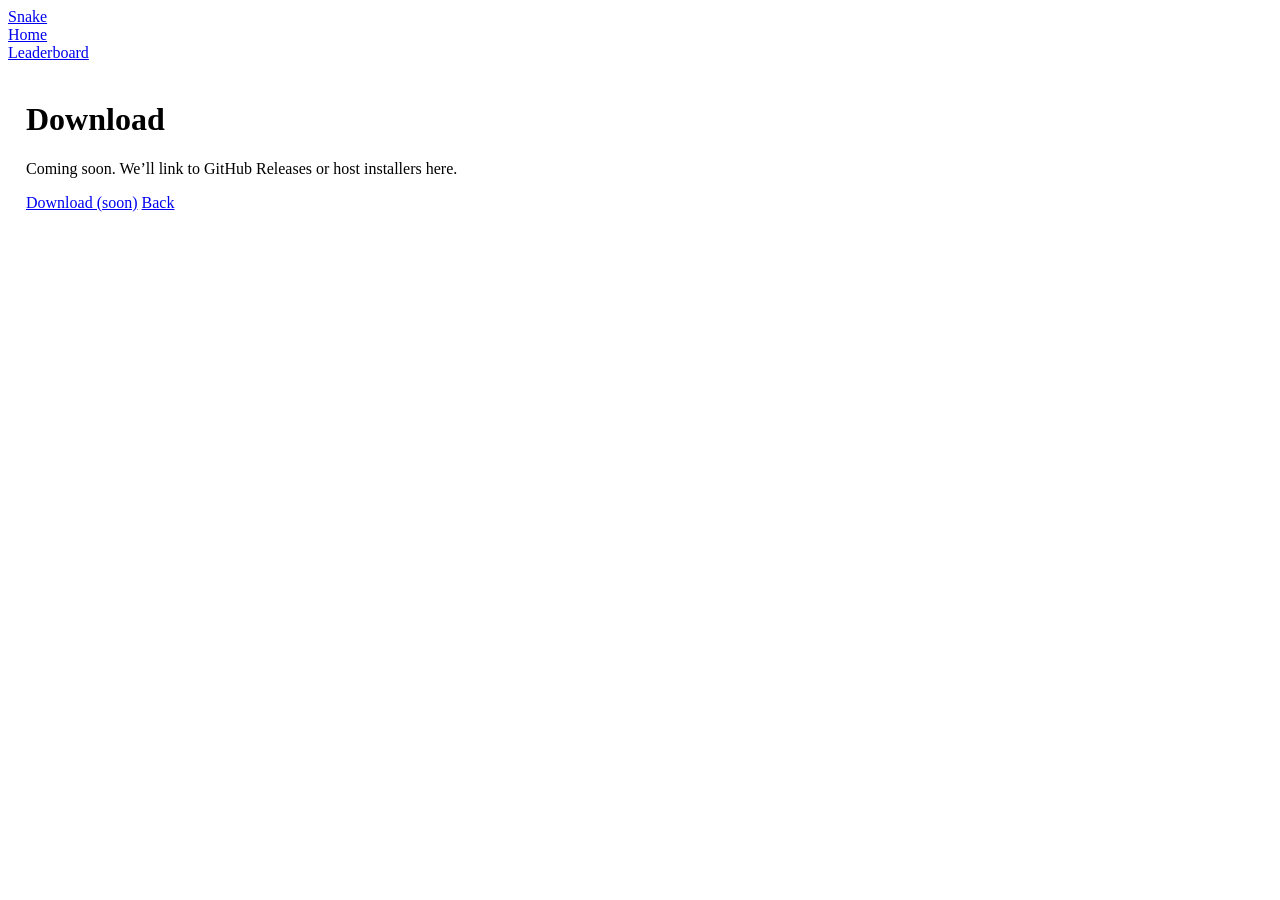
==== src/main/resources/static/about/index.html @ c4570f9c "first static page added" ====
<!doctype html><html lang="en"><head>
    <meta charset="utf-8"/><meta name="viewport" content="width=device-width,initial-scale=1"/>
    <title>Download — Snake</title>
    <link rel="stylesheet" href="/assets/styles.css"/>
</head><body>
<div class="bg"></div>
<header class="navwrap">
    <div class="nav container glass">
        <a class="brand" href="/"><span class="brand-dot"></span><span>Snake</span></a>
        <nav class="navlinks"><a class="btn ghost" href="/">Home</a></nav>
        <div class="navcta"><a class="btn" href="/leaderboard/">Leaderboard</a></div>
    </div>
</header>
<main class="container section">
    <div class="glass" style="padding:18px">
        <h1 class="h2">Download</h1>
        <p class="muted">Coming soon. We’ll link to GitHub Releases or host installers here.</p>
        <div class="actions">
            <a class="btn primary" href="#" onclick="return false;">Download (soon)</a>
            <a class="btn" href="/">Back</a>
        </div>
    </div>
</main>
</body></html>
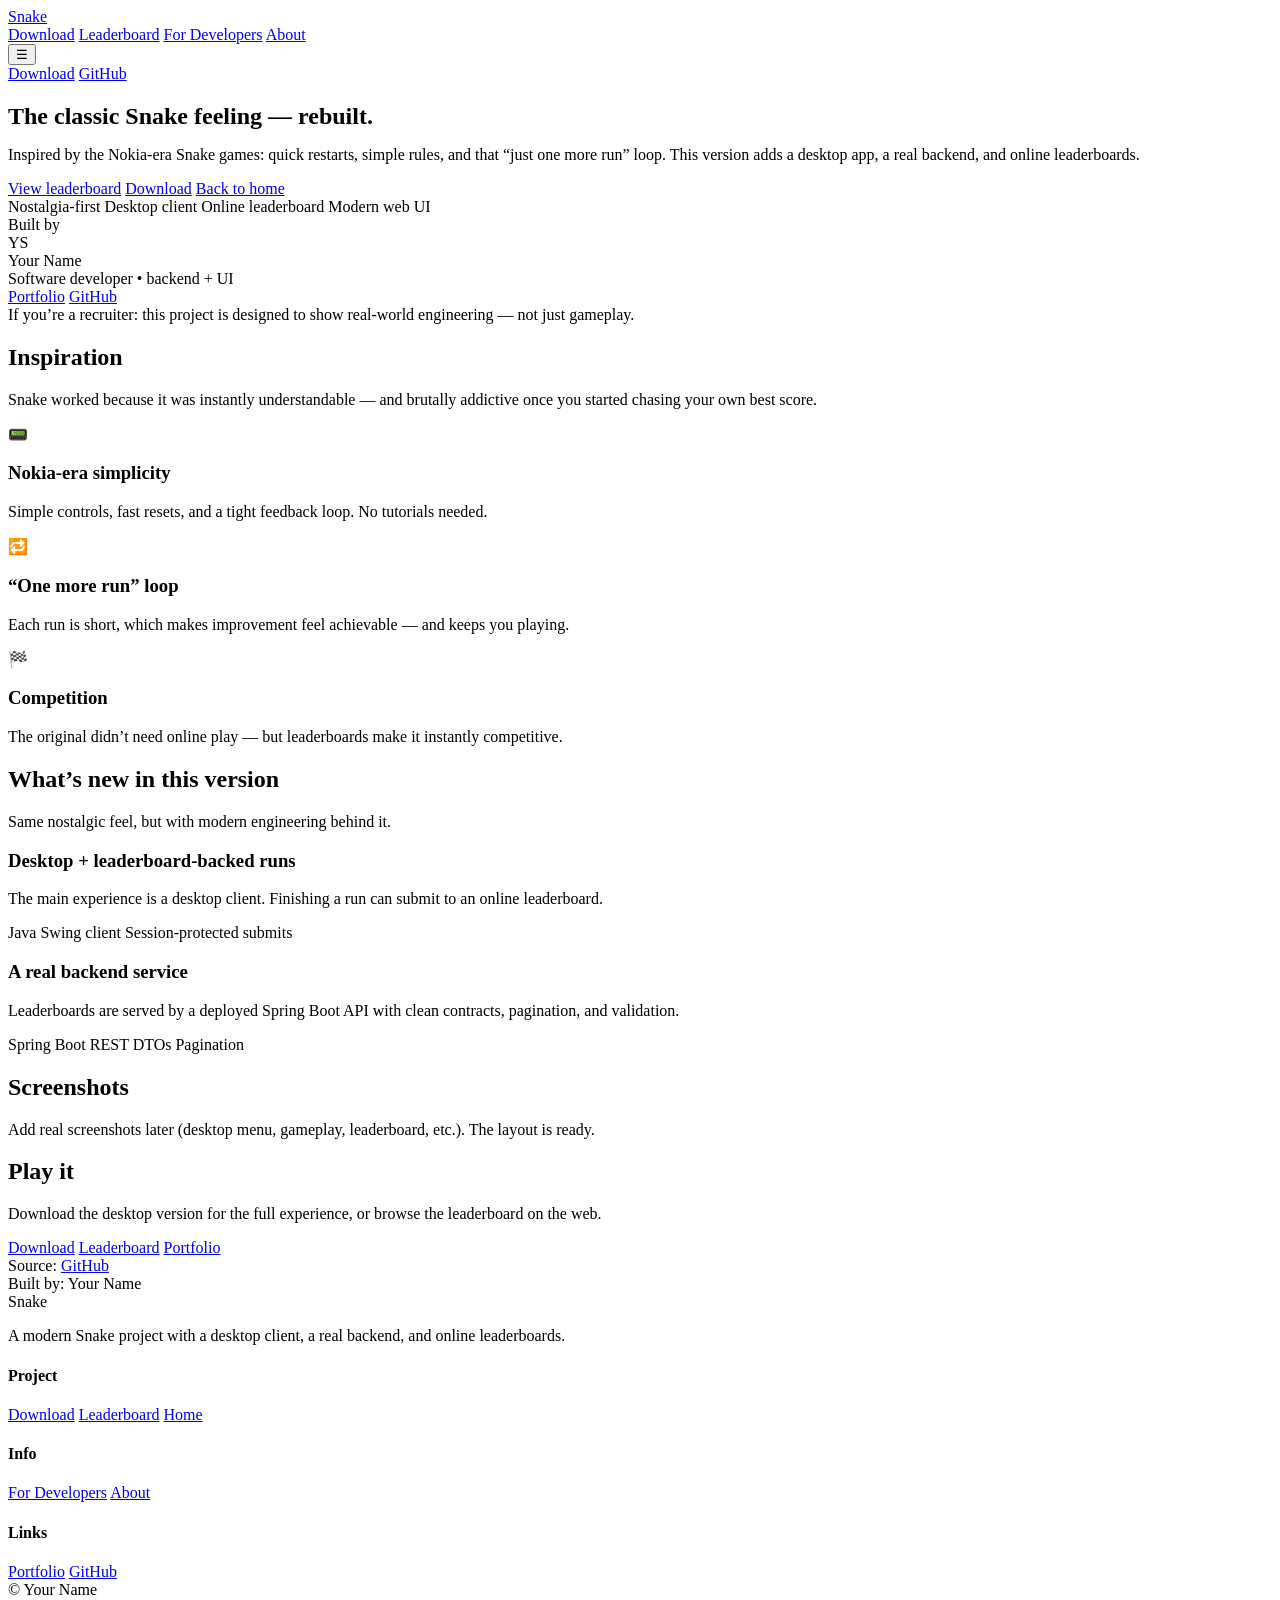
==== commit b657f4b7: "rough versions of each page is added" ====
--- a/src/main/resources/static/about/index.html
+++ b/src/main/resources/static/about/index.html
@@ -1,24 +1,264 @@
-<!doctype html><html lang="en"><head>
-    <meta charset="utf-8"/><meta name="viewport" content="width=device-width,initial-scale=1"/>
-    <title>Download — Snake</title>
-    <link rel="stylesheet" href="/assets/styles.css"/>
-</head><body>
+<!doctype html>
+<html lang="en">
+<head>
+    <meta charset="utf-8" />
+    <meta name="viewport" content="width=device-width, initial-scale=1" />
+    <title>About — Snake</title>
+    <meta name="description" content="About Snake: a modern take on a classic Nokia-era game with a desktop client, online leaderboard, and web presence." />
+    <link rel="stylesheet" href="/assets/styles.css" />
+</head>
+
+<body>
 <div class="bg"></div>
+
+<!-- NAV -->
 <header class="navwrap">
-    <div class="nav container glass">
-        <a class="brand" href="/"><span class="brand-dot"></span><span>Snake</span></a>
-        <nav class="navlinks"><a class="btn ghost" href="/">Home</a></nav>
-        <div class="navcta"><a class="btn" href="/leaderboard/">Leaderboard</a></div>
+    <div class="container navbar">
+        <div class="navpill glass">
+            <a class="brand" href="/" aria-label="Snake home">
+        <span class="brand-icon" aria-hidden="true">
+          <span class="dot"></span>
+          <span class="bar"></span>
+        </span>
+                <span class="brand-name">Snake</span>
+            </a>
+
+            <nav class="navlinks" aria-label="Primary">
+                <a href="/downloads/">Download</a>
+                <a href="/leaderboard/">Leaderboard</a>
+                <a href="/developers/">For Developers</a>
+                <a class="active" href="/about/">About</a>
+            </nav>
+
+            <button class="iconbtn" id="menuBtn" aria-label="Open menu" aria-expanded="false">☰</button>
+        </div>
+
+        <div class="navctas">
+            <a class="btn" href="/downloads/">Download</a>
+            <a class="btn primary" href="https://github.com/YOUR_GITHUB" target="_blank" rel="noopener">GitHub</a>
+        </div>
+    </div>
+
+    <div class="container mobilemenu glass" id="mobileMenu" hidden>
+        <a href="/downloads/">Download</a>
+        <a href="/leaderboard/">Leaderboard</a>
+        <a href="/developers/">For Developers</a>
+        <a href="/about/">About</a>
+        <a href="/">Home</a>
+        <a href="https://github.com/YOUR_GITHUB" target="_blank" rel="noopener">GitHub</a>
     </div>
 </header>
-<main class="container section">
-    <div class="glass" style="padding:18px">
-        <h1 class="h2">Download</h1>
-        <p class="muted">Coming soon. We’ll link to GitHub Releases or host installers here.</p>
-        <div class="actions">
-            <a class="btn primary" href="#" onclick="return false;">Download (soon)</a>
-            <a class="btn" href="/">Back</a>
-        </div>
-    </div>
+
+<main>
+    <!-- HERO -->
+    <section class="section container">
+        <div class="about-hero reveal up">
+            <div class="about-hero-left">
+                <h1 class="title" style="margin-bottom:10px;">
+                    The classic <span class="grad">Snake</span> feeling — rebuilt.
+                </h1>
+
+                <p class="subtitle">
+                    Inspired by the Nokia-era Snake games: quick restarts, simple rules, and that “just one more run” loop.
+                    This version adds a desktop app, a real backend, and online leaderboards.
+                </p>
+
+                <div class="actions" style="margin-top:16px;">
+                    <a class="btn primary" href="/leaderboard/">View leaderboard</a>
+                    <a class="btn" href="/downloads/">Download</a>
+                    <a class="btn" href="/">Back to home</a>
+                </div>
+
+                <div class="about-badges">
+                    <span class="pill">Nostalgia-first</span>
+                    <span class="pill">Desktop client</span>
+                    <span class="pill">Online leaderboard</span>
+                    <span class="pill">Modern web UI</span>
+                </div>
+            </div>
+
+            <div class="about-hero-right glass">
+                <div class="about-minihead">
+                    <div class="muted tiny">Built by</div>
+                </div>
+
+                <div class="about-me">
+                    <div class="about-avatar" aria-hidden="true">
+                        <span>YS</span>
+                    </div>
+
+                    <div class="about-me-text">
+                        <div class="about-me-name">Your Name</div>
+                        <div class="muted">Software developer • backend + UI</div>
+                    </div>
+                </div>
+
+                <div class="about-me-links">
+                    <a class="btn primary" href="https://YOUR_PORTFOLIO" target="_blank" rel="noopener">Portfolio</a>
+                    <a class="btn" href="https://github.com/YOUR_GITHUB" target="_blank" rel="noopener">GitHub</a>
+                </div>
+
+                <div class="about-mini muted tiny">
+                    If you’re a recruiter: this project is designed to show real-world engineering — not just gameplay.
+                </div>
+            </div>
+        </div>
+    </section>
+
+    <!-- INSPIRATION -->
+    <section class="section container">
+        <div class="section-head reveal up">
+            <h2 class="h2">Inspiration</h2>
+            <p class="muted">
+                Snake worked because it was instantly understandable — and brutally addictive once you started chasing your own best score.
+            </p>
+        </div>
+
+        <div class="about-grid-3">
+            <article class="glass about-storycard reveal up">
+                <div class="about-storyicon">📟</div>
+                <h3 class="h3">Nokia-era simplicity</h3>
+                <p class="muted">
+                    Simple controls, fast resets, and a tight feedback loop. No tutorials needed.
+                </p>
+            </article>
+
+            <article class="glass about-storycard reveal up">
+                <div class="about-storyicon">🔁</div>
+                <h3 class="h3">“One more run” loop</h3>
+                <p class="muted">
+                    Each run is short, which makes improvement feel achievable — and keeps you playing.
+                </p>
+            </article>
+
+            <article class="glass about-storycard reveal up">
+                <div class="about-storyicon">🏁</div>
+                <h3 class="h3">Competition</h3>
+                <p class="muted">
+                    The original didn’t need online play — but leaderboards make it instantly competitive.
+                </p>
+            </article>
+        </div>
+    </section>
+
+    <!-- WHAT’S DIFFERENT NOW -->
+    <section class="section container">
+        <div class="section-head reveal up">
+            <h2 class="h2">What’s new in this version</h2>
+            <p class="muted">
+                Same nostalgic feel, but with modern engineering behind it.
+            </p>
+        </div>
+
+        <div class="about-grid-2">
+            <article class="glass about-feature reveal up">
+                <h3 class="h3">Desktop + leaderboard-backed runs</h3>
+                <p class="muted">
+                    The main experience is a desktop client. Finishing a run can submit to an online leaderboard.
+                </p>
+                <div class="about-feature-pills">
+                    <span class="pill">Java Swing client</span>
+                    <span class="pill">Session-protected submits</span>
+                </div>
+            </article>
+
+            <article class="glass about-feature reveal up">
+                <h3 class="h3">A real backend service</h3>
+                <p class="muted">
+                    Leaderboards are served by a deployed Spring Boot API with clean contracts, pagination, and validation.
+                </p>
+                <div class="about-feature-pills">
+                    <span class="pill">Spring Boot</span>
+                    <span class="pill">REST DTOs</span>
+                    <span class="pill">Pagination</span>
+                </div>
+            </article>
+        </div>
+    </section>
+
+    <!-- SCREENSHOTS (placeholders) -->
+    <section class="section container">
+        <div class="section-head reveal up">
+            <h2 class="h2">Screenshots</h2>
+            <p class="muted">
+                Add real screenshots later (desktop menu, gameplay, leaderboard, etc.). The layout is ready.
+            </p>
+        </div>
+
+        <div class="about-shots reveal up">
+            <div class="about-shot ph1" aria-label="Placeholder screenshot 1"></div>
+            <div class="about-shot ph2" aria-label="Placeholder screenshot 2"></div>
+            <div class="about-shot ph3" aria-label="Placeholder screenshot 3"></div>
+            <div class="about-shot ph4" aria-label="Placeholder screenshot 4"></div>
+        </div>
+    </section>
+
+    <!-- CTA -->
+    <section class="section container">
+        <div class="cta glass reveal up">
+            <div class="cta-left">
+                <h2 class="h2">Play it</h2>
+                <p class="muted">
+                    Download the desktop version for the full experience, or browse the leaderboard on the web.
+                </p>
+                <div class="actions">
+                    <a class="btn primary" href="/downloads/">Download</a>
+                    <a class="btn" href="/leaderboard/">Leaderboard</a>
+                    <a class="btn" href="https://YOUR_PORTFOLIO" target="_blank" rel="noopener">Portfolio</a>
+                </div>
+            </div>
+
+            <div class="cta-right">
+                <div class="muted tiny">
+                    Source: <a href="https://github.com/YOUR_GITHUB" target="_blank" rel="noopener">GitHub</a><br/>
+                    Built by: <span class="grad">Your Name</span>
+                </div>
+            </div>
+        </div>
+    </section>
+
+    <!-- FOOTER -->
+    <footer class="sitefooter">
+        <div class="container footgrid">
+            <div class="footbrand">
+                <div class="footlogo">
+          <span class="brand-icon" aria-hidden="true">
+            <span class="dot"></span>
+            <span class="bar"></span>
+          </span>
+                    <span class="brand-name">Snake</span>
+                </div>
+                <p class="muted">
+                    A modern Snake project with a desktop client, a real backend, and online leaderboards.
+                </p>
+            </div>
+
+            <div class="footcol">
+                <h4>Project</h4>
+                <a href="/downloads/">Download</a>
+                <a href="/leaderboard/">Leaderboard</a>
+                <a href="/">Home</a>
+            </div>
+
+            <div class="footcol">
+                <h4>Info</h4>
+                <a href="/developers/">For Developers</a>
+                <a href="/about/">About</a>
+            </div>
+
+            <div class="footcol">
+                <h4>Links</h4>
+                <a href="https://YOUR_PORTFOLIO" target="_blank" rel="noopener">Portfolio</a>
+                <a href="https://github.com/YOUR_GITHUB" target="_blank" rel="noopener">GitHub</a>
+            </div>
+        </div>
+
+        <div class="container footbottom">
+            <span class="muted tiny">© <span id="year"></span> Your Name</span>
+        </div>
+    </footer>
 </main>
-</body></html>
+
+<script src="/assets/site.js"></script>
+</body>
+</html>
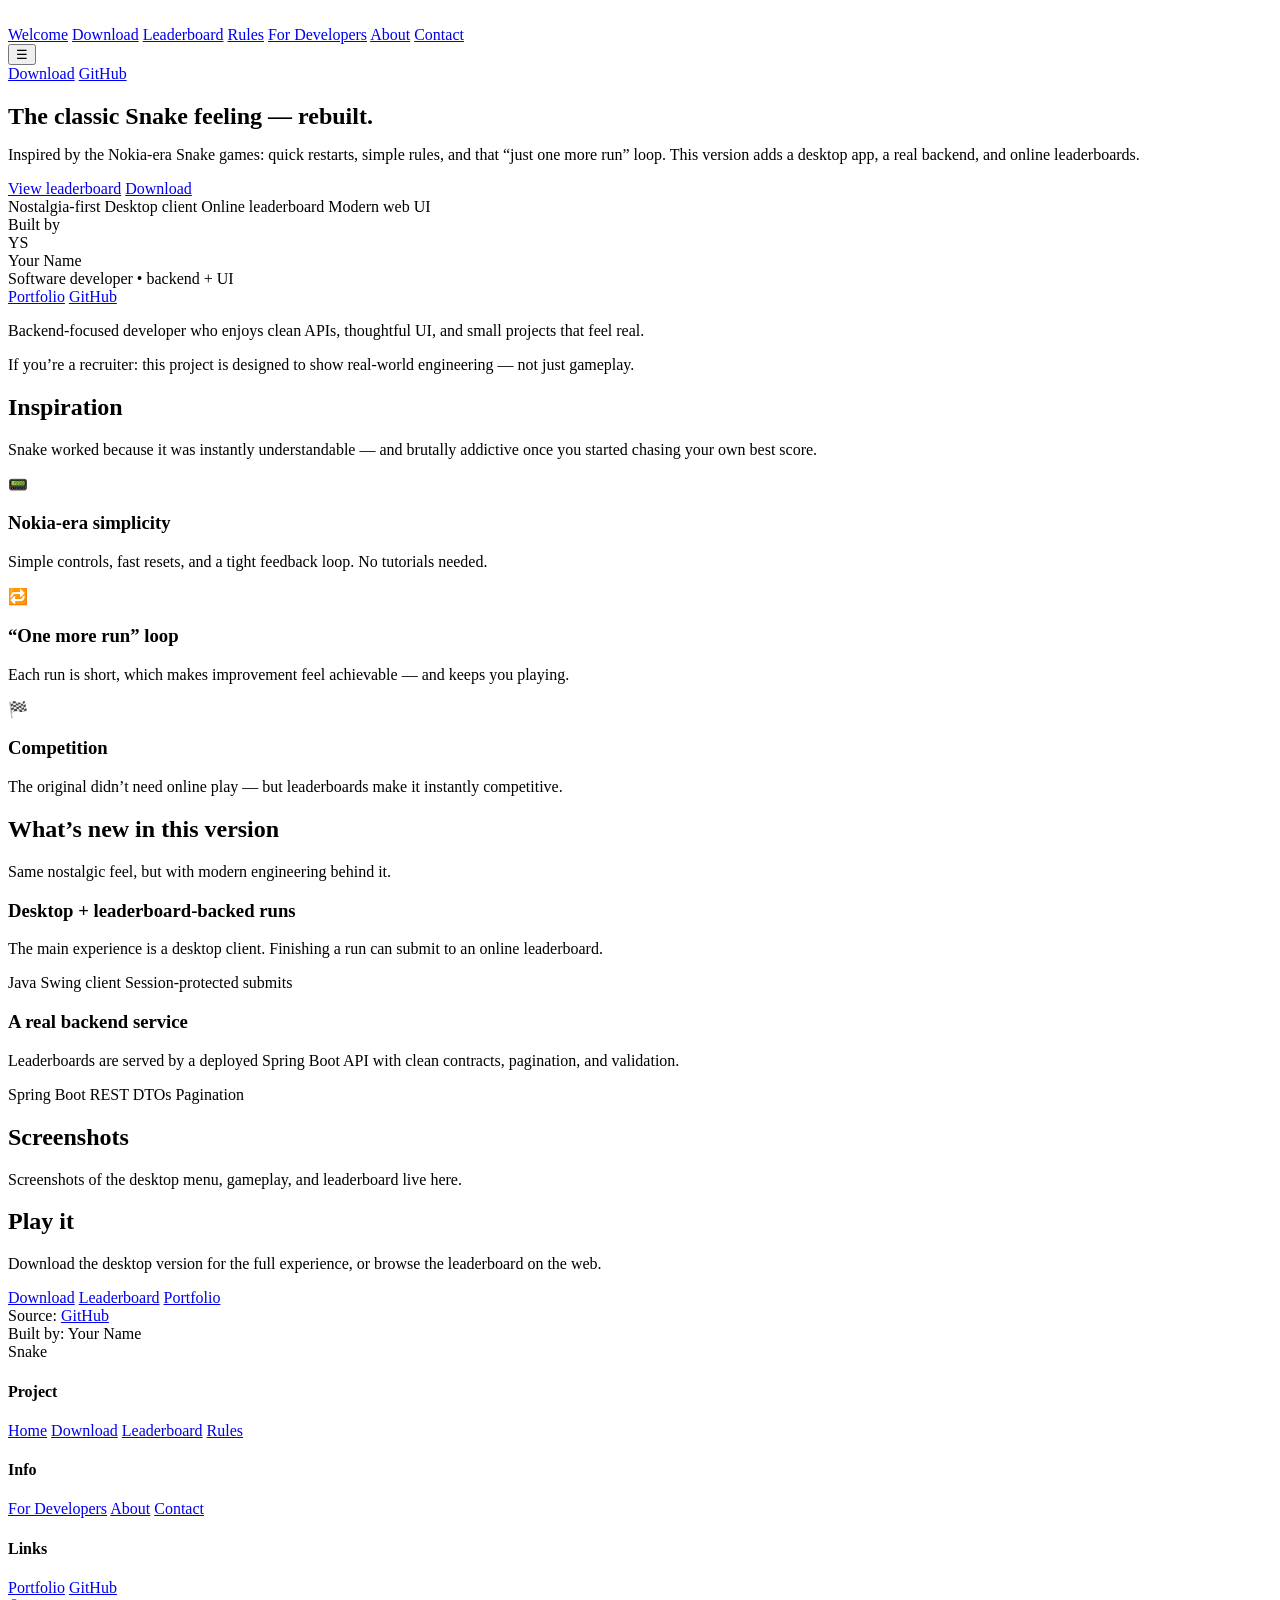
==== commit f7611f89: "static pages added, backend cleaned up, tests added" ====
--- a/src/main/resources/static/about/index.html
+++ b/src/main/resources/static/about/index.html
@@ -11,23 +11,21 @@
 <body>
 <div class="bg"></div>
 
-<!-- NAV -->
 <header class="navwrap">
     <div class="container navbar">
         <div class="navpill glass">
             <a class="brand" href="/" aria-label="Snake home">
-        <span class="brand-icon" aria-hidden="true">
-          <span class="dot"></span>
-          <span class="bar"></span>
-        </span>
-                <span class="brand-name">Snake</span>
+                <img src="/assets/img/snake.png" alt="" class="brand-icon" />
             </a>
 
             <nav class="navlinks" aria-label="Primary">
+                <a href="/">Welcome</a>
                 <a href="/downloads/">Download</a>
                 <a href="/leaderboard/">Leaderboard</a>
+                <a href="/rules/">Rules</a>
                 <a href="/developers/">For Developers</a>
                 <a class="active" href="/about/">About</a>
+                <a href="/contact/">Contact</a>
             </nav>
 
             <button class="iconbtn" id="menuBtn" aria-label="Open menu" aria-expanded="false">☰</button>
@@ -40,17 +38,18 @@
     </div>
 
     <div class="container mobilemenu glass" id="mobileMenu" hidden>
+        <a href="/">Welcome</a>
         <a href="/downloads/">Download</a>
         <a href="/leaderboard/">Leaderboard</a>
+        <a href="/rules/">Rules</a>
         <a href="/developers/">For Developers</a>
         <a href="/about/">About</a>
-        <a href="/">Home</a>
+        <a href="/contact/">Contact</a>
         <a href="https://github.com/YOUR_GITHUB" target="_blank" rel="noopener">GitHub</a>
     </div>
 </header>
 
 <main>
-    <!-- HERO -->
     <section class="section container">
         <div class="about-hero reveal up">
             <div class="about-hero-left">
@@ -66,7 +65,6 @@
                 <div class="actions" style="margin-top:16px;">
                     <a class="btn primary" href="/leaderboard/">View leaderboard</a>
                     <a class="btn" href="/downloads/">Download</a>
-                    <a class="btn" href="/">Back to home</a>
                 </div>
 
                 <div class="about-badges">
@@ -98,6 +96,10 @@
                     <a class="btn" href="https://github.com/YOUR_GITHUB" target="_blank" rel="noopener">GitHub</a>
                 </div>
 
+                <p class="muted about-bio">
+                    Backend-focused developer who enjoys clean APIs, thoughtful UI, and small projects that feel real.
+                </p>
+
                 <div class="about-mini muted tiny">
                     If you’re a recruiter: this project is designed to show real-world engineering — not just gameplay.
                 </div>
@@ -105,7 +107,6 @@
         </div>
     </section>
 
-    <!-- INSPIRATION -->
     <section class="section container">
         <div class="section-head reveal up">
             <h2 class="h2">Inspiration</h2>
@@ -141,7 +142,6 @@
         </div>
     </section>
 
-    <!-- WHAT’S DIFFERENT NOW -->
     <section class="section container">
         <div class="section-head reveal up">
             <h2 class="h2">What’s new in this version</h2>
@@ -176,12 +176,11 @@
         </div>
     </section>
 
-    <!-- SCREENSHOTS (placeholders) -->
     <section class="section container">
         <div class="section-head reveal up">
             <h2 class="h2">Screenshots</h2>
             <p class="muted">
-                Add real screenshots later (desktop menu, gameplay, leaderboard, etc.). The layout is ready.
+                Screenshots of the desktop menu, gameplay, and leaderboard live here.
             </p>
         </div>
 
@@ -193,7 +192,6 @@
         </div>
     </section>
 
-    <!-- CTA -->
     <section class="section container">
         <div class="cta glass reveal up">
             <div class="cta-left">
@@ -217,7 +215,8 @@
         </div>
     </section>
 
-    <!-- FOOTER -->
+    <button id="scrollTopBtn" class="scroll-top-btn" aria-label="Scroll to top" hidden>&#8593;</button>
+
     <footer class="sitefooter">
         <div class="container footgrid">
             <div class="footbrand">
@@ -228,22 +227,21 @@
           </span>
                     <span class="brand-name">Snake</span>
                 </div>
-                <p class="muted">
-                    A modern Snake project with a desktop client, a real backend, and online leaderboards.
-                </p>
             </div>
 
             <div class="footcol">
                 <h4>Project</h4>
+                <a href="/">Home</a>
                 <a href="/downloads/">Download</a>
                 <a href="/leaderboard/">Leaderboard</a>
-                <a href="/">Home</a>
+                <a href="/rules/">Rules</a>
             </div>
 
             <div class="footcol">
                 <h4>Info</h4>
                 <a href="/developers/">For Developers</a>
                 <a href="/about/">About</a>
+                <a href="/contact/">Contact</a>
             </div>
 
             <div class="footcol">
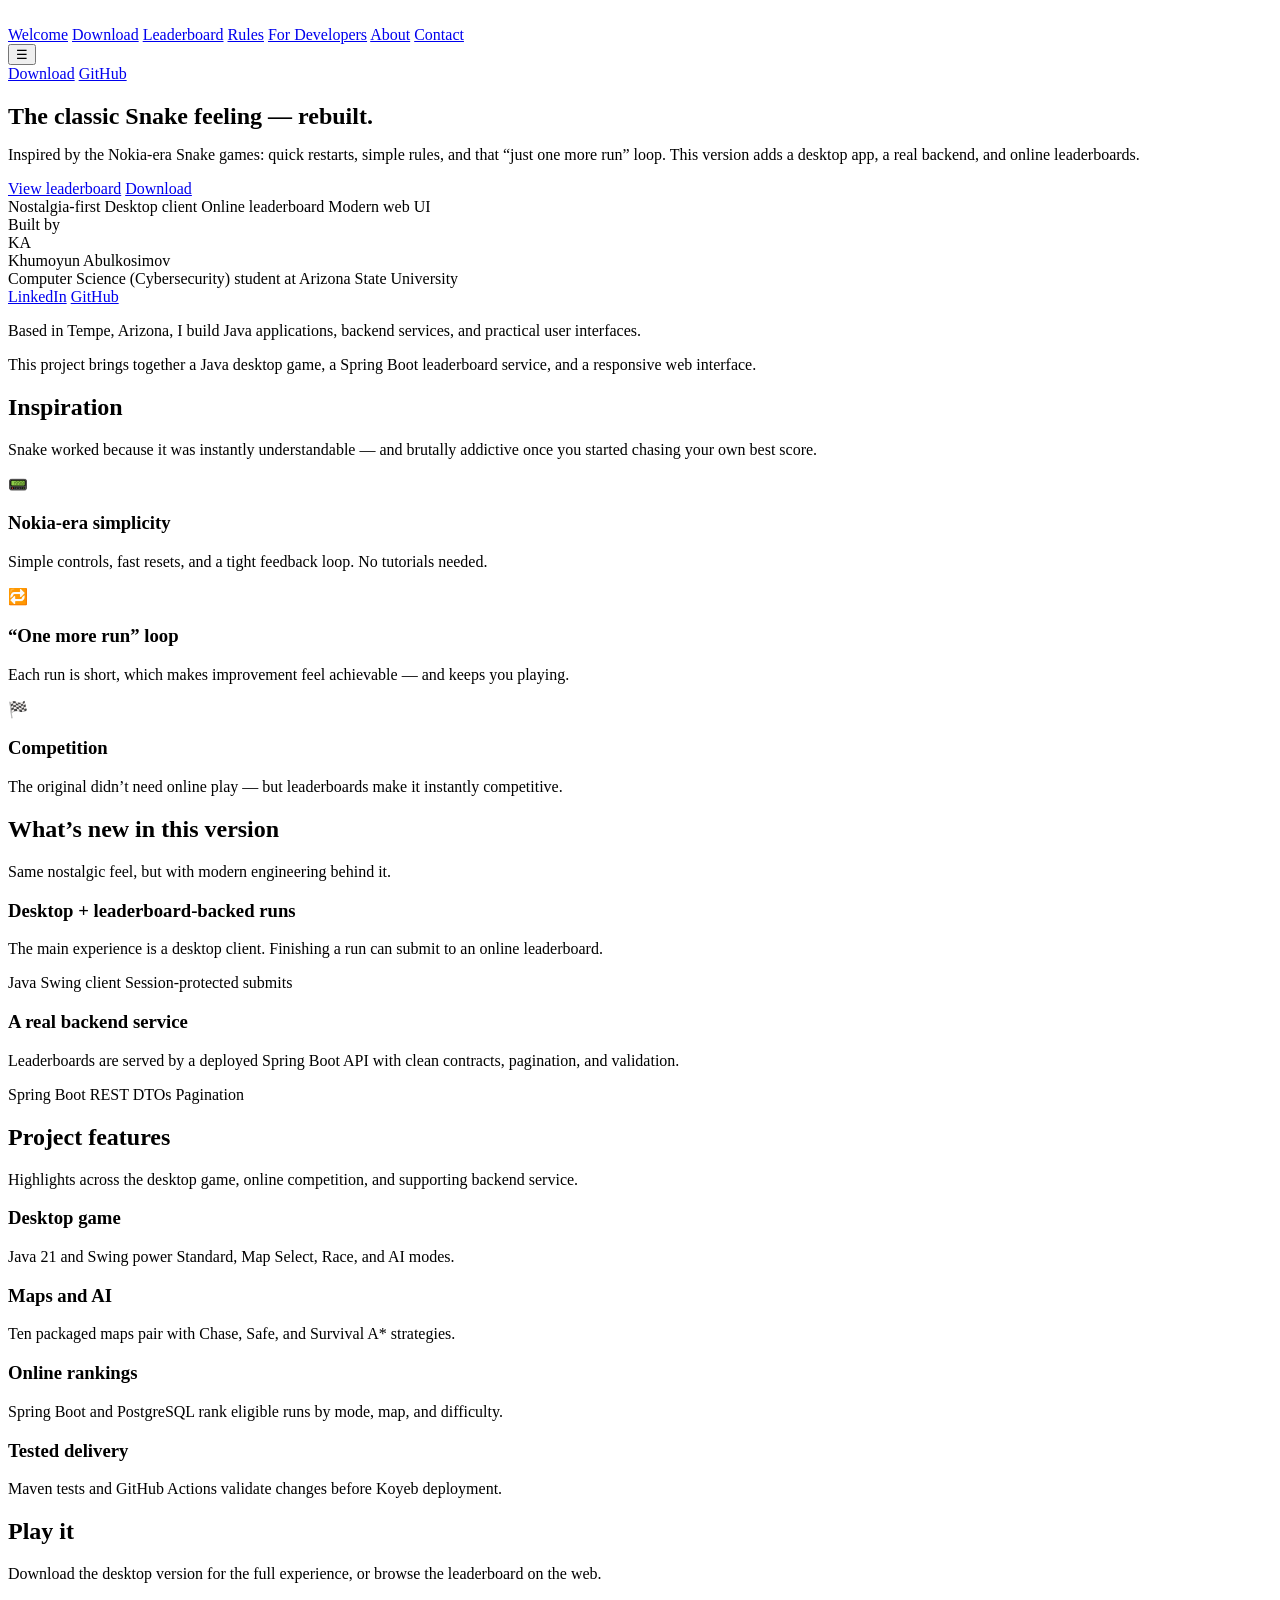
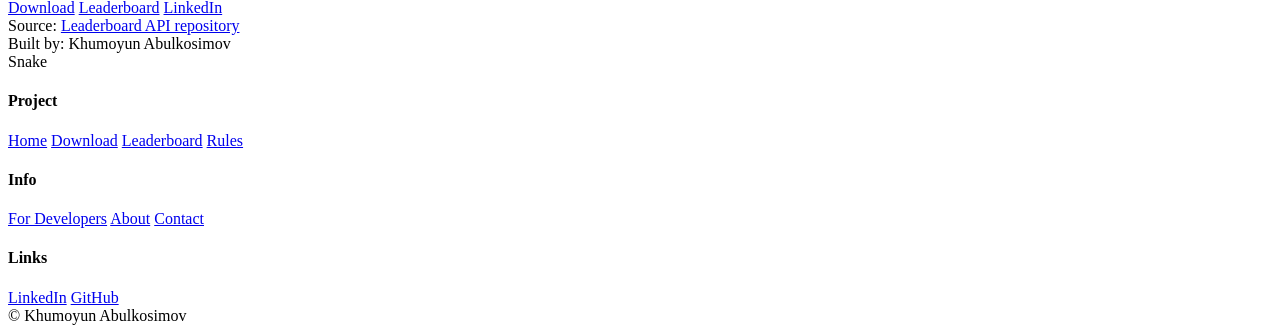
==== commit 966d0fc9: "feat: replace frontend placeholder content" ====
--- a/src/main/resources/static/about/index.html
+++ b/src/main/resources/static/about/index.html
@@ -33,7 +33,7 @@
 
         <div class="navctas">
             <a class="btn" href="/downloads/">Download</a>
-            <a class="btn primary" href="https://github.com/YOUR_GITHUB" target="_blank" rel="noopener">GitHub</a>
+            <a class="btn primary" href="https://github.com/Khumoyun1307" target="_blank" rel="noopener">GitHub</a>
         </div>
     </div>
 
@@ -45,7 +45,7 @@
         <a href="/developers/">For Developers</a>
         <a href="/about/">About</a>
         <a href="/contact/">Contact</a>
-        <a href="https://github.com/YOUR_GITHUB" target="_blank" rel="noopener">GitHub</a>
+        <a href="https://github.com/Khumoyun1307" target="_blank" rel="noopener">GitHub</a>
     </div>
 </header>
 
@@ -82,26 +82,26 @@
 
                 <div class="about-me">
                     <div class="about-avatar" aria-hidden="true">
-                        <span>YS</span>
+                        <span>KA</span>
                     </div>
 
                     <div class="about-me-text">
-                        <div class="about-me-name">Your Name</div>
-                        <div class="muted">Software developer • backend + UI</div>
+                        <div class="about-me-name">Khumoyun Abulkosimov</div>
+                        <div class="muted">Computer Science (Cybersecurity) student at Arizona State University</div>
                     </div>
                 </div>
 
                 <div class="about-me-links">
-                    <a class="btn primary" href="https://YOUR_PORTFOLIO" target="_blank" rel="noopener">Portfolio</a>
-                    <a class="btn" href="https://github.com/YOUR_GITHUB" target="_blank" rel="noopener">GitHub</a>
+                    <a class="btn primary" href="https://linkedin.com/in/khumoyun-abulkosimov" target="_blank" rel="noopener">LinkedIn</a>
+                    <a class="btn" href="https://github.com/Khumoyun1307" target="_blank" rel="noopener">GitHub</a>
                 </div>
 
                 <p class="muted about-bio">
-                    Backend-focused developer who enjoys clean APIs, thoughtful UI, and small projects that feel real.
+                    Based in Tempe, Arizona, I build Java applications, backend services, and practical user interfaces.
                 </p>
 
                 <div class="about-mini muted tiny">
-                    If you’re a recruiter: this project is designed to show real-world engineering — not just gameplay.
+                    This project brings together a Java desktop game, a Spring Boot leaderboard service, and a responsive web interface.
                 </div>
             </div>
         </div>
@@ -178,17 +178,29 @@
 
     <section class="section container">
         <div class="section-head reveal up">
-            <h2 class="h2">Screenshots</h2>
+            <h2 class="h2">Project features</h2>
             <p class="muted">
-                Screenshots of the desktop menu, gameplay, and leaderboard live here.
+                Highlights across the desktop game, online competition, and supporting backend service.
             </p>
         </div>
 
         <div class="about-shots reveal up">
-            <div class="about-shot ph1" aria-label="Placeholder screenshot 1"></div>
-            <div class="about-shot ph2" aria-label="Placeholder screenshot 2"></div>
-            <div class="about-shot ph3" aria-label="Placeholder screenshot 3"></div>
-            <div class="about-shot ph4" aria-label="Placeholder screenshot 4"></div>
+            <article class="about-shot ph1 about-feature">
+                <h3 class="h3">Desktop game</h3>
+                <p class="muted">Java 21 and Swing power Standard, Map Select, Race, and AI modes.</p>
+            </article>
+            <article class="about-shot ph2 about-feature">
+                <h3 class="h3">Maps and AI</h3>
+                <p class="muted">Ten packaged maps pair with Chase, Safe, and Survival A* strategies.</p>
+            </article>
+            <article class="about-shot ph3 about-feature">
+                <h3 class="h3">Online rankings</h3>
+                <p class="muted">Spring Boot and PostgreSQL rank eligible runs by mode, map, and difficulty.</p>
+            </article>
+            <article class="about-shot ph4 about-feature">
+                <h3 class="h3">Tested delivery</h3>
+                <p class="muted">Maven tests and GitHub Actions validate changes before Koyeb deployment.</p>
+            </article>
         </div>
     </section>
 
@@ -202,14 +214,14 @@
                 <div class="actions">
                     <a class="btn primary" href="/downloads/">Download</a>
                     <a class="btn" href="/leaderboard/">Leaderboard</a>
-                    <a class="btn" href="https://YOUR_PORTFOLIO" target="_blank" rel="noopener">Portfolio</a>
+                    <a class="btn" href="https://linkedin.com/in/khumoyun-abulkosimov" target="_blank" rel="noopener">LinkedIn</a>
                 </div>
             </div>
 
             <div class="cta-right">
                 <div class="muted tiny">
-                    Source: <a href="https://github.com/YOUR_GITHUB" target="_blank" rel="noopener">GitHub</a><br/>
-                    Built by: <span class="grad">Your Name</span>
+                    Source: <a href="https://github.com/Khumoyun1307/snake-leaderboard-backend" target="_blank" rel="noopener">Leaderboard API repository</a><br/>
+                    Built by: <span class="grad">Khumoyun Abulkosimov</span>
                 </div>
             </div>
         </div>
@@ -246,13 +258,13 @@
 
             <div class="footcol">
                 <h4>Links</h4>
-                <a href="https://YOUR_PORTFOLIO" target="_blank" rel="noopener">Portfolio</a>
-                <a href="https://github.com/YOUR_GITHUB" target="_blank" rel="noopener">GitHub</a>
+                <a href="https://linkedin.com/in/khumoyun-abulkosimov" target="_blank" rel="noopener">LinkedIn</a>
+                <a href="https://github.com/Khumoyun1307" target="_blank" rel="noopener">GitHub</a>
             </div>
         </div>
 
         <div class="container footbottom">
-            <span class="muted tiny">© <span id="year"></span> Your Name</span>
+            <span class="muted tiny">© <span id="year"></span> Khumoyun Abulkosimov</span>
         </div>
     </footer>
 </main>
